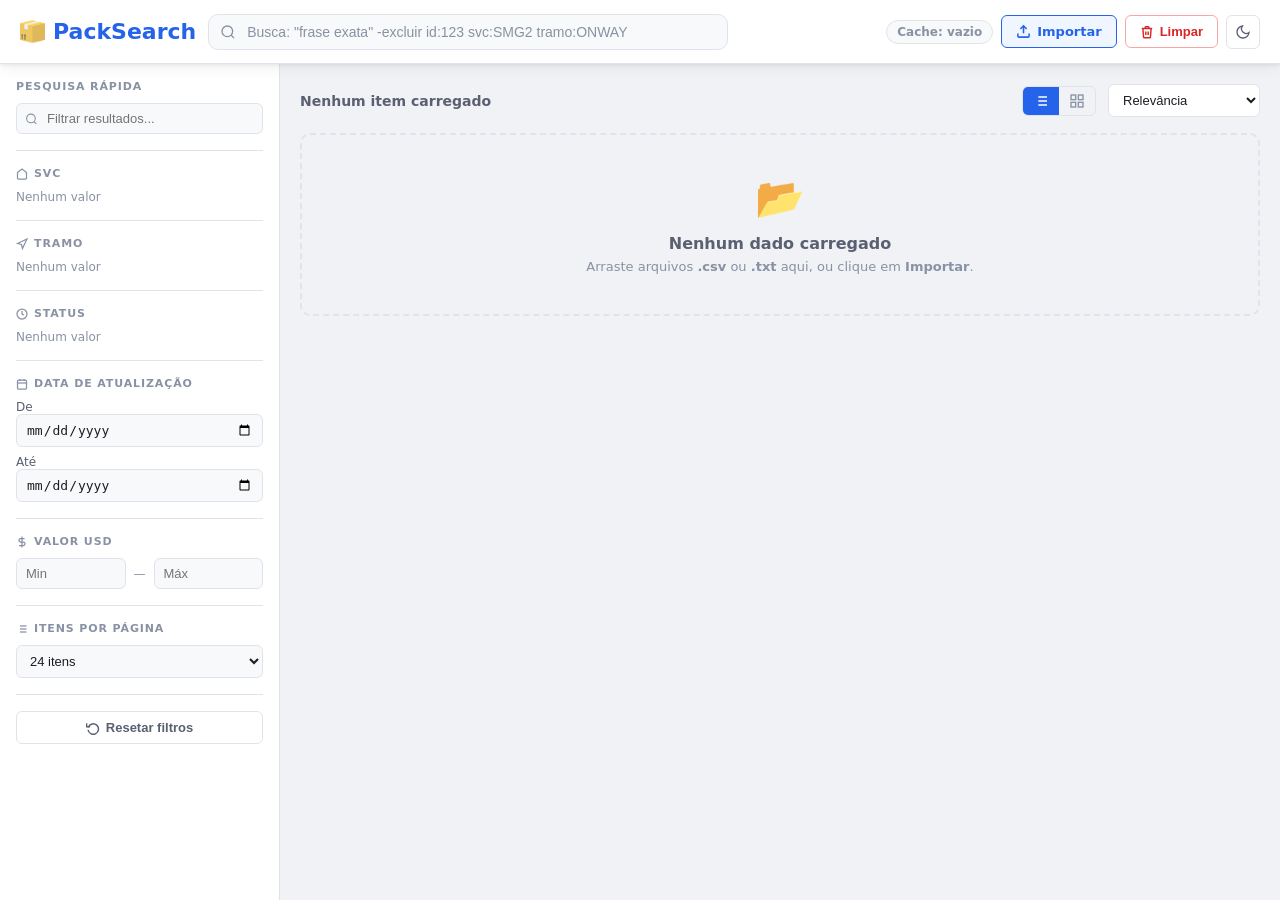
==== PAGINAS/SEARCH/src/index.html @ 0d0c3d0f "refactor: restructure project directory and implement modern CSS architecture" ====
<html lang="pt-BR" data-theme="light">
	<head>
		<meta charset="UTF-8" />
		<meta name="viewport" content="width=device-width, initial-scale=1.0" />
		<meta name="theme-color" content="#000000" />
		<title>PackSearch</title>
		<link rel="preconnect" href="https://fonts.googleapis.com" />
		<link rel="preconnect" href="https://fonts.gstatic.com" crossorigin />
		<link
			href="https://fonts.googleapis.com/css2?family=Inter:wght@400;500;600;700&display=swap"
			rel="stylesheet"
		/>
		<link rel="icon" type="image/png" sizes="32x32" href="favicon/caixa-de-papelao.png" />
		<link rel="stylesheet" href="styles.css" />
	</head>
	<body>
		<div id="progressBar" style="width: 0"></div>

		<!-- HEADER -->
		<header id="header" data-testid="header">
			<div id="logo">
				<img src="favicon/caixa-de-papelao.png" alt="" height="25" />
				<a href="/">
					<span class="logo-text">PackSearch</span>
				</a>
			</div>
			<div id="search-wrap">
				<svg
					width="16"
					height="16"
					viewBox="0 0 24 24"
					fill="none"
					stroke="currentColor"
					stroke-width="2"
				>
					<circle cx="11" cy="11" r="8" />
					<path d="m21 21-4.35-4.35" />
				</svg>
				<input
					type="text"
					id="globalSearch"
					data-testid="global-search"
					placeholder='Busca: "frase exata" -excluir id:123 svc:SMG2 tramo:ONWAY'
					autocomplete="off"
					spellcheck="false"
				/>
			</div>
			<div class="header-actions">
				<div id="cacheBadge" data-testid="cache-badge">Cache: vazio</div>
				<label id="uploadLabel" for="fileInput" data-testid="upload-label">
					<svg
						width="15"
						height="15"
						viewBox="0 0 24 24"
						fill="none"
						stroke="currentColor"
						stroke-width="2.5"
					>
						<path d="M21 15v4a2 2 0 0 1-2 2H5a2 2 0 0 1-2-2v-4" />
						<polyline points="17 8 12 3 7 8" />
						<line x1="12" y1="3" x2="12" y2="15" />
					</svg>
					Importar
				</label>
				<input type="file" id="fileInput" multiple accept=".csv,.txt" />
				<button class="btn btn-danger" id="clearBtn" data-testid="clear-btn">
					<svg
						width="14"
						height="14"
						viewBox="0 0 24 24"
						fill="none"
						stroke="currentColor"
						stroke-width="2.5"
					>
						<polyline points="3 6 5 6 21 6" />
						<path d="M19 6l-1 14a2 2 0 0 1-2 2H8a2 2 0 0 1-2-2L5 6" />
						<path d="M10 11v6M14 11v6" />
						<path d="M9 6V4a1 1 0 0 1 1-1h4a1 1 0 0 1 1 1v2" />
					</svg>
					Limpar
				</button>
				<button
					class="btn-icon"
					id="themeBtn"
					title="Alternar tema"
					data-testid="theme-btn"
				>
					<svg
						id="themeIcon"
						width="16"
						height="16"
						viewBox="0 0 24 24"
						fill="none"
						stroke="currentColor"
						stroke-width="2"
					>
						<path d="M21 12.79A9 9 0 1 1 11.21 3 7 7 0 0 0 21 12.79z" />
					</svg>
				</button>
			</div>
		</header>

		<!-- LAYOUT -->
		<div id="layout">
			<!-- SIDEBAR -->
			<aside id="sidebar" data-testid="sidebar">
				<div class="filter-section">
					<div class="filter-title">Pesquisa rápida</div>
					<div class="quick-search-wrap">
						<svg
							width="13"
							height="13"
							viewBox="0 0 24 24"
							fill="none"
							stroke="currentColor"
							stroke-width="2"
						>
							<circle cx="11" cy="11" r="8" />
							<path d="m21 21-4.35-4.35" />
						</svg>
						<input
							type="text"
							id="quickSearch"
							data-testid="quick-search"
							placeholder="Filtrar resultados..."
							autocomplete="off"
						/>
					</div>
				</div>
				<div class="filter-section" id="chipsSection" style="display: none">
					<div class="filter-title">Filtros ativos</div>
					<div id="activeChips"></div>
				</div>
				<div class="filter-section">
					<div class="filter-title">
						<svg
							width="12"
							height="12"
							viewBox="0 0 24 24"
							fill="none"
							stroke="currentColor"
							stroke-width="2.5"
						>
							<path d="M3 9l9-7 9 7v11a2 2 0 0 1-2 2H5a2 2 0 0 1-2-2z" />
						</svg>
						SVC
					</div>
					<div class="checklist" id="svcChecklist"></div>
				</div>
				<div class="filter-section">
					<div class="filter-title">
						<svg
							width="12"
							height="12"
							viewBox="0 0 24 24"
							fill="none"
							stroke="currentColor"
							stroke-width="2.5"
						>
							<polygon points="3 11 22 2 13 21 11 13 3 11" />
						</svg>
						Tramo
					</div>
					<div class="checklist" id="tramoChecklist"></div>
				</div>
				<div class="filter-section">
					<div class="filter-title">
						<svg
							width="12"
							height="12"
							viewBox="0 0 24 24"
							fill="none"
							stroke="currentColor"
							stroke-width="2.5"
						>
							<circle cx="12" cy="12" r="10" />
							<polyline points="12 6 12 12 16 14" />
						</svg>
						Status
					</div>
					<div class="checklist" id="statusChecklist"></div>
				</div>
				<div class="filter-section">
					<div class="filter-title">
						<svg
							width="12"
							height="12"
							viewBox="0 0 24 24"
							fill="none"
							stroke="currentColor"
							stroke-width="2.5"
						>
							<rect x="3" y="4" width="18" height="18" rx="2" />
							<line x1="16" y1="2" x2="16" y2="6" />
							<line x1="8" y1="2" x2="8" y2="6" />
							<line x1="3" y1="10" x2="21" y2="10" />
						</svg>
						Data de Atualização
					</div>
					<div class="date-range">
						<label
							>De <input type="date" id="dateFrom" data-testid="date-from"
						/></label>
						<label>Até <input type="date" id="dateTo" data-testid="date-to" /></label>
					</div>
				</div>
				<div class="filter-section">
					<div class="filter-title">
						<svg
							width="12"
							height="12"
							viewBox="0 0 24 24"
							fill="none"
							stroke="currentColor"
							stroke-width="2.5"
						>
							<line x1="12" y1="1" x2="12" y2="23" />
							<path d="M17 5H9.5a3.5 3.5 0 0 0 0 7h5a3.5 3.5 0 0 1 0 7H6" />
						</svg>
						Valor USD
					</div>
					<div class="usd-range">
						<input
							type="number"
							id="usdMin"
							data-testid="usd-min"
							placeholder="Min"
							min="0"
							step="0.01"
						/>
						<span class="usd-sep">—</span>
						<input
							type="number"
							id="usdMax"
							data-testid="usd-max"
							placeholder="Máx"
							min="0"
							step="0.01"
						/>
					</div>
				</div>
				<div class="filter-section">
					<div class="filter-title">
						<svg
							width="12"
							height="12"
							viewBox="0 0 24 24"
							fill="none"
							stroke="currentColor"
							stroke-width="2.5"
						>
							<line x1="8" y1="6" x2="21" y2="6" />
							<line x1="8" y1="12" x2="21" y2="12" />
							<line x1="8" y1="18" x2="21" y2="18" />
						</svg>
						Itens por página
					</div>
					<select id="pageSize" data-testid="page-size">
						<option value="12">12 itens</option>
						<option value="24" selected>24 itens</option>
						<option value="48">48 itens</option>
						<option value="96">96 itens</option>
					</select>
				</div>
				<div class="filter-section">
					<button
						class="btn btn-ghost"
						style="width: 100%; justify-content: center"
						id="resetFiltersBtn"
						data-testid="reset-filters-btn"
					>
						<svg
							width="14"
							height="14"
							viewBox="0 0 24 24"
							fill="none"
							stroke="currentColor"
							stroke-width="2.5"
						>
							<polyline points="1 4 1 10 7 10" />
							<path d="M3.51 15a9 9 0 1 0 .49-4.36" />
						</svg>
						Resetar filtros
					</button>
				</div>
			</aside>

			<!-- MAIN -->
			<main id="main">
				<div id="mainToolbar">
					<div id="resultCount" data-testid="result-count">Nenhum item carregado</div>
					<span id="debugToggle" style="display: none">🐛 Debug</span>
					<!-- VIEW TOGGLE -->
					<div id="viewToggle" data-testid="view-toggle">
						<button
							class="view-btn active"
							id="listViewBtn"
							title="Visualização em lista"
							data-testid="list-view-btn"
						>
							<svg
								width="16"
								height="16"
								viewBox="0 0 24 24"
								fill="none"
								stroke="currentColor"
								stroke-width="2"
							>
								<line x1="8" y1="6" x2="21" y2="6" />
								<line x1="8" y1="12" x2="21" y2="12" />
								<line x1="8" y1="18" x2="21" y2="18" />
								<line x1="3" y1="6" x2="3.01" y2="6" />
								<line x1="3" y1="12" x2="3.01" y2="12" />
								<line x1="3" y1="18" x2="3.01" y2="18" />
							</svg>
						</button>
						<button
							class="view-btn"
							id="gridViewBtn"
							title="Visualização em grade"
							data-testid="grid-view-btn"
						>
							<svg
								width="16"
								height="16"
								viewBox="0 0 24 24"
								fill="none"
								stroke="currentColor"
								stroke-width="2"
							>
								<rect x="3" y="3" width="7" height="7" />
								<rect x="14" y="3" width="7" height="7" />
								<rect x="3" y="14" width="7" height="7" />
								<rect x="14" y="14" width="7" height="7" />
							</svg>
						</button>
					</div>
					<select id="sortSelect" data-testid="sort-select">
						<option value="relevance">Relevância</option>
						<option value="date_desc">Data: mais recente</option>
						<option value="date_asc">Data: mais antigo</option>
						<option value="id_asc">ID: crescente</option>
						<option value="id_desc">ID: decrescente</option>
						<option value="desc_az">Descrição: A–Z</option>
						<option value="usd_desc">Valor USD: maior</option>
						<option value="usd_asc">Valor USD: menor</option>
						<option value="eta_desc">ETA: maior</option>
					</select>
				</div>
				<div id="debugPanel"></div>
				<div id="cardsGrid" data-testid="cards-grid"></div>
				<div id="pagination" data-testid="pagination"></div>
			</main>
		</div>

		<!-- CONFIRMATION MODAL -->
		<div
			id="confirmModal"
			class="modal-overlay"
			style="display: none"
			data-testid="confirm-modal"
		>
			<div class="modal-box">
				<div class="modal-icon">⚠️</div>
				<h3 class="modal-title" id="modalTitle" data-testid="modal-title">Confirmar</h3>
				<p class="modal-message" id="confirmMessage" data-testid="confirm-message"></p>
				<div class="modal-actions">
					<button
						class="btn btn-ghost"
						id="modalCancelBtn"
						data-testid="modal-cancel-btn"
					>
						Cancelar
					</button>
					<button
						class="btn btn-danger"
						id="modalConfirmBtn"
						data-testid="modal-confirm-btn"
					>
						Limpar
					</button>
				</div>
			</div>
		</div>

		<div id="toastContainer"></div>

		<!-- React root (mantido para compatibilidade) -->
		<noscript>You need to enable JavaScript to run this app.</noscript>
		<div id="root"></div>

		<!-- PackSearch JavaScript -->
		<script src="app.js"></script>
	</body>
</html>
---- PAGINAS/SEARCH/src/styles.css ----
*,
*::before,
*::after {
	box-sizing: border-box;
	margin: 0;
	padding: 0;
}

:root {
	--bg: #f0f2f5;
	--surface: #ffffff;
	--surface2: #f8f9fa;
	--border: #e0e4ea;
	--text: #1a1d23;
	--text2: #5a6072;
	--text3: #8892a4;
	--primary: #2563eb;
	--primary-h: #1d4ed8;
	--primary-s: #eff6ff;
	--accent: #0ea5e9;
	--success: #16a34a;
	--warning: #d97706;
	--danger: #dc2626;
	--radius: 10px;
	--radius-sm: 6px;
	--shadow: 0 1px 4px rgba(0, 0, 0, 0.08), 0 4px 16px rgba(0, 0, 0, 0.06);
	--shadow-lg: 0 8px 32px rgba(0, 0, 0, 0.12);
	--transition: 0.18s ease;
	--sidebar-w: 280px;
	--header-h: 64px;
}

[data-theme="dark"] {
	--bg: #0f1117;
	--surface: #1a1d26;
	--surface2: #22263a;
	--border: #2d3247;
	--text: #e8ecf4;
	--text2: #9aa3b8;
	--text3: #5a6272;
	--primary: #3b82f6;
	--primary-h: #60a5fa;
	--primary-s: #1e3a5f;
	--shadow: 0 1px 4px rgba(0, 0, 0, 0.3), 0 4px 16px rgba(0, 0, 0, 0.25);
	--shadow-lg: 0 8px 32px rgba(0, 0, 0, 0.4);
}

body {
	font-family: \"Inter\",
		system-ui,
		-apple-system,
		sans-serif;
	font-size: 14px;
	background: var(--bg);
	color: var(--text);
	min-height: 100vh;
	transition:
		background var(--transition),
		color var(--transition);
}

::-webkit-scrollbar {
	width: 6px;
	height: 6px;
}
::-webkit-scrollbar-track {
	background: transparent;
}
::-webkit-scrollbar-thumb {
	background: var(--border);
	border-radius: 99px;
}

/* ===== HEADER ===== */
#header {
	position: sticky;
	top: 0;
	z-index: 100;
	height: var(--header-h);
	background: var(--surface);
	border-bottom: 1px solid var(--border);
	box-shadow: var(--shadow);
	display: flex;
	align-items: center;
	gap: 12px;
	padding: 0 20px;
}
#logo {
	display: flex;
	align-items: center;
	gap: 8px;
	font-size: 22px;
	font-weight: 700;
	white-space: nowrap;
	flex-shrink: 0;
}
#logo a {
	color: var(--primary);
	text-decoration: none;
	display: flex;
	align-items: center;
	transition: opacity var(--transition);
}
#logo a:hover {
	opacity: 0.85;
}
#logo img {
	display: block;
}
#search-wrap {
	flex: 1;
	max-width: 520px;
	position: relative;
}
#search-wrap svg {
	position: absolute;
	left: 12px;
	top: 50%;
	transform: translateY(-50%);
	color: var(--text3);
	pointer-events: none;
}
#globalSearch {
	width: 100%;
	padding: 9px 14px 9px 38px;
	border: 1.5px solid var(--border);
	border-radius: var(--radius);
	background: var(--surface2);
	color: var(--text);
	font-size: 14px;
	transition:
		border-color var(--transition),
		box-shadow var(--transition);
	outline: none;
}
#globalSearch:focus {
	border-color: var(--primary);
	box-shadow: 0 0 0 3px var(--primary-s);
}
#globalSearch::placeholder {
	color: var(--text3);
}
.header-actions {
	display: flex;
	align-items: center;
	gap: 8px;
	flex-shrink: 0;
	margin-left: auto;
}

.btn {
	display: inline-flex;
	align-items: center;
	gap: 6px;
	padding: 8px 14px;
	border-radius: var(--radius-sm);
	border: 1.5px solid transparent;
	cursor: pointer;
	font-size: 13px;
	font-weight: 600;
	transition: all var(--transition);
	white-space: nowrap;
	outline: none;
}
.btn:focus-visible {
	box-shadow: 0 0 0 3px var(--primary-s);
}
.btn-primary {
	background: var(--primary);
	color: #fff;
}
.btn-primary:hover {
	background: var(--primary-h);
}
.btn-ghost {
	background: transparent;
	color: var(--text2);
	border-color: var(--border);
}
.btn-ghost:hover {
	background: var(--surface2);
	color: var(--text);
}
.btn-danger {
	background: transparent;
	color: var(--danger);
	border-color: #fca5a5;
}
.btn-danger:hover {
	background: #fef2f2;
}
[data-theme="dark"] .btn-danger:hover {
	background: #3b0a0a;
}
.btn-icon {
	padding: 8px;
	border-radius: var(--radius-sm);
	background: transparent;
	border: 1.5px solid var(--border);
	color: var(--text2);
	cursor: pointer;
	transition: all var(--transition);
	display: inline-flex;
	align-items: center;
	justify-content: center;
}
.btn-icon:hover {
	background: var(--surface2);
	color: var(--text);
}
#uploadLabel {
	display: inline-flex;
	align-items: center;
	gap: 6px;
	padding: 8px 14px;
	border-radius: var(--radius-sm);
	border: 1.5px solid var(--primary);
	cursor: pointer;
	font-size: 13px;
	font-weight: 600;
	color: var(--primary);
	background: var(--primary-s);
	transition: all var(--transition);
	white-space: nowrap;
}
#uploadLabel:hover {
	background: var(--primary);
	color: #fff;
}
#fileInput {
	display: none;
}

/* ===== CACHE BADGE ===== */
#cacheBadge {
	display: flex;
	align-items: center;
	gap: 6px;
	padding: 4px 10px;
	border-radius: 99px;
	font-size: 12px;
	font-weight: 600;
	border: 1.5px solid var(--border);
	background: var(--surface2);
	color: var(--text3);
	white-space: nowrap;
	flex-shrink: 0;
}
#cacheBadge.active {
	color: var(--success);
	border-color: #86efac;
	background: #f0fdf4;
}
#cacheBadge.memory {
	color: var(--warning);
	border-color: #fde68a;
	background: #fffbeb;
}
[data-theme="dark"] #cacheBadge.active {
	background: #052e16;
	border-color: #166534;
}
[data-theme="dark"] #cacheBadge.memory {
	background: #2d1a00;
	border-color: #92400e;
}

/* ===== LAYOUT ===== */
#layout {
	display: flex;
	min-height: calc(100vh - var(--header-h));
}

/* ===== SIDEBAR ===== */
#sidebar {
	width: var(--sidebar-w);
	flex-shrink: 0;
	background: var(--surface);
	border-right: 1px solid var(--border);
	padding: 16px;
	overflow-y: auto;
	height: calc(100vh - var(--header-h));
	position: sticky;
	top: var(--header-h);
	display: flex;
	flex-direction: column;
	gap: 16px;
}
.filter-section {
	border-bottom: 1px solid var(--border);
	padding-bottom: 16px;
}
.filter-section:last-child {
	border-bottom: none;
	padding-bottom: 0;
}
.filter-title {
	font-size: 11px;
	font-weight: 700;
	text-transform: uppercase;
	letter-spacing: 0.08em;
	color: var(--text3);
	margin-bottom: 10px;
	display: flex;
	align-items: center;
	gap: 6px;
}
.quick-search-wrap {
	position: relative;
}
.quick-search-wrap svg {
	position: absolute;
	left: 9px;
	top: 50%;
	transform: translateY(-50%);
	color: var(--text3);
	pointer-events: none;
}
#quickSearch {
	width: 100%;
	padding: 7px 10px 7px 30px;
	border: 1.5px solid var(--border);
	border-radius: var(--radius-sm);
	background: var(--surface2);
	color: var(--text);
	font-size: 13px;
	outline: none;
	transition: border-color var(--transition);
}
#quickSearch:focus {
	border-color: var(--primary);
}
.checklist {
	display: flex;
	flex-direction: column;
	gap: 6px;
	max-height: 180px;
	overflow-y: auto;
}
.checklist label {
	display: flex;
	align-items: center;
	gap: 8px;
	cursor: pointer;
	font-size: 13px;
	color: var(--text2);
	padding: 3px 4px;
	border-radius: var(--radius-sm);
	transition: background var(--transition);
}
.checklist label:hover {
	background: var(--surface2);
}
.checklist label input[type="checkbox"] {
	accent-color: var(--primary);
	width: 15px;
	height: 15px;
}
.checklist-count {
	margin-left: auto;
	font-size: 11px;
	background: var(--surface2);
	border: 1px solid var(--border);
	border-radius: 99px;
	padding: 1px 7px;
	color: var(--text3);
}
.date-range {
	display: flex;
	flex-direction: column;
	gap: 8px;
}
.date-range label {
	font-size: 12px;
	color: var(--text2);
}
.date-range input[type="date"] {
	width: 100%;
	padding: 7px 9px;
	border: 1.5px solid var(--border);
	border-radius: var(--radius-sm);
	background: var(--surface2);
	color: var(--text);
	font-size: 13px;
	outline: none;
}
.date-range input[type="date"]:focus {
	border-color: var(--primary);
}
.usd-range {
	display: flex;
	gap: 8px;
	align-items: center;
}
.usd-range input {
	width: 100%;
	padding: 7px 9px;
	border: 1.5px solid var(--border);
	border-radius: var(--radius-sm);
	background: var(--surface2);
	color: var(--text);
	font-size: 13px;
	outline: none;
}
.usd-range input:focus {
	border-color: var(--primary);
}
.usd-sep {
	color: var(--text3);
	font-size: 12px;
	flex-shrink: 0;
}
#pageSize {
	width: 100%;
	padding: 7px 9px;
	border: 1.5px solid var(--border);
	border-radius: var(--radius-sm);
	background: var(--surface2);
	color: var(--text);
	font-size: 13px;
	outline: none;
	cursor: pointer;
}
#activeChips {
	display: flex;
	flex-wrap: wrap;
	gap: 6px;
}
.chip {
	display: inline-flex;
	align-items: center;
	gap: 5px;
	padding: 3px 8px 3px 10px;
	border-radius: 99px;
	background: var(--primary-s);
	border: 1px solid #93c5fd;
	color: var(--primary);
	font-size: 12px;
	font-weight: 600;
}
.chip button {
	background: none;
	border: none;
	cursor: pointer;
	padding: 0;
	color: var(--primary);
	font-size: 14px;
	line-height: 1;
	display: flex;
	align-items: center;
}
.chip button:hover {
	color: var(--danger);
}

/* ===== MAIN ===== */
#main {
	flex: 1;
	padding: 20px;
	overflow: hidden;
	min-width: 0;
}
#mainToolbar {
	display: flex;
	align-items: center;
	gap: 12px;
	margin-bottom: 16px;
	flex-wrap: wrap;
}
#resultCount {
	font-size: 14px;
	font-weight: 700;
	color: var(--text2);
	flex: 1;
	min-width: 140px;
}
#resultCount span {
	color: var(--primary);
}
#sortSelect {
	padding: 7px 10px;
	border: 1.5px solid var(--border);
	border-radius: var(--radius-sm);
	background: var(--surface);
	color: var(--text);
	font-size: 13px;
	cursor: pointer;
	outline: none;
}
#sortSelect:focus {
	border-color: var(--primary);
}

/* ===== CARDS GRID ===== */
#cardsGrid {
	display: grid;
	grid-template-columns: repeat(auto-fill, minmax(310px, 1fr));
	gap: 14px;
}
.card {
	background: var(--surface);
	border: 1.5px solid var(--border);
	border-radius: var(--radius);
	padding: 16px;
	cursor: pointer;
	transition: all var(--transition);
	position: relative;
	overflow: hidden;
}
.card::before {
	content: \"\";
	position: absolute;
	top: 0;
	left: 0;
	right: 0;
	height: 3px;
	background: linear-gradient(90deg, var(--primary), var(--accent));
	opacity: 0;
	transition: opacity var(--transition);
}
.card:hover {
	border-color: var(--primary);
	box-shadow: var(--shadow-lg);
	transform: translateY(-2px);
}
.card:hover::before {
	opacity: 1;
}
.card:active {
	transform: translateY(0);
}
.card-header {
	display: flex;
	align-items: flex-start;
	justify-content: space-between;
	gap: 10px;
	margin-bottom: 10px;
}
.card-id {
	font-size: 11px;
	font-weight: 700;
	font-family: \"Courier New\", monospace;
	color: var(--primary);
	background: var(--primary-s);
	padding: 3px 8px;
	border-radius: var(--radius-sm);
	letter-spacing: 0.03em;
}
.card-badges {
	display: flex;
	flex-wrap: wrap;
	gap: 5px;
}
.badge {
	font-size: 11px;
	font-weight: 600;
	padding: 2px 8px;
	border-radius: 99px;
	white-space: nowrap;
}
.badge-svc {
	background: #ede9fe;
	color: #6d28d9;
	border: 1px solid #c4b5fd;
}
.badge-tramo {
	background: #e0f2fe;
	color: #0369a1;
	border: 1px solid #7dd3fc;
}
.badge-status {
	background: #fef9c3;
	color: #854d0e;
	border: 1px solid #fde047;
}
.badge-risk {
	background: #fee2e2;
	color: #b91c1c;
	border: 1px solid #fca5a5;
}
[data-theme="dark"] .badge-svc {
	background: #2e1065;
	color: #c4b5fd;
	border-color: #4c1d95;
}
[data-theme="dark"] .badge-tramo {
	background: #0c2a3d;
	color: #7dd3fc;
	border-color: #0e4163;
}
[data-theme="dark"] .badge-status {
	background: #2d1e00;
	color: #fde047;
	border-color: #713f12;
}
[data-theme="dark"] .badge-risk {
	background: #3b0a0a;
	color: #fca5a5;
	border-color: #7f1d1d;
}
.card-desc {
	font-size: 13px;
	font-weight: 500;
	color: var(--text);
	margin-bottom: 10px;
	line-height: 1.45;
	display: -webkit-box;
	line-clamp: 2;
	-webkit-line-clamp: 2;
	-webkit-box-orient: vertical;
	overflow: hidden;
}
.card-desc.empty {
	color: var(--text3);
	font-style: italic;
}
.card-meta {
	display: grid;
	grid-template-columns: 1fr 1fr;
	gap: 6px;
}
.card-meta-item {
	display: flex;
	flex-direction: column;
	gap: 1px;
}
.card-meta-label {
	font-size: 10px;
	font-weight: 700;
	text-transform: uppercase;
	letter-spacing: 0.06em;
	color: var(--text3);
}
.card-meta-value {
	font-size: 12px;
	font-weight: 600;
	color: var(--text2);
	white-space: nowrap;
	overflow: hidden;
	text-overflow: ellipsis;
}
.card-meta-value.usd {
	color: var(--success);
}
.card-meta-value.eta-high {
	color: var(--danger);
}
.card-meta-value.eta-mid {
	color: var(--warning);
}
.card-footer {
	margin-top: 10px;
	padding-top: 10px;
	border-top: 1px solid var(--border);
	display: flex;
	align-items: center;
	justify-content: space-between;
	gap: 8px;
}
.card-date {
	font-size: 11px;
	color: var(--text3);
	display: flex;
	align-items: center;
	gap: 5px;
}
.card-click-hint {
	font-size: 11px;
	color: var(--primary);
	font-weight: 600;
	opacity: 0;
	transition: opacity var(--transition);
	display: flex;
	align-items: center;
	gap: 4px;
}
.card:hover .card-click-hint {
	opacity: 1;
}

/* ===== EMPTY / DROP ===== */
#emptyState {
	grid-column: 1 / -1;
	display: flex;
	flex-direction: column;
	align-items: center;
	justify-content: center;
	padding: 80px 20px;
	text-align: center;
	color: var(--text3);
	gap: 12px;
}
#emptyState .empty-icon {
	font-size: 56px;
}
#emptyState h3 {
	font-size: 18px;
	font-weight: 700;
	color: var(--text2);
}
#emptyState p {
	font-size: 14px;
	max-width: 360px;
	line-height: 1.5;
}
#dropZone {
	border: 2.5px dashed var(--border);
	border-radius: var(--radius);
	padding: 40px 20px;
	text-align: center;
	color: var(--text3);
	transition: all var(--transition);
	cursor: pointer;
	grid-column: 1 / -1;
}
#dropZone.drag-over {
	border-color: var(--primary);
	background: var(--primary-s);
	color: var(--primary);
}
#dropZone .drop-icon {
	font-size: 40px;
	margin-bottom: 12px;
}
#dropZone h3 {
	font-size: 16px;
	font-weight: 700;
	color: var(--text2);
	margin-bottom: 6px;
}
#dropZone p {
	font-size: 13px;
}

/* ===== DEBUG PANEL ===== */
#debugPanel {
	background: #1e1e2e;
	color: #cdd6f4;
	font-family: monospace;
	font-size: 12px;
	padding: 12px 16px;
	border-radius: var(--radius);
	margin-bottom: 16px;
	max-height: 180px;
	overflow-y: auto;
	display: none;
	line-height: 1.6;
	border: 1px solid #313244;
}
#debugPanel.show {
	display: block;
}
#debugPanel .log-ok {
	color: #a6e3a1;
}
#debugPanel .log-warn {
	color: #f9e2af;
}
#debugPanel .log-err {
	color: #f38ba8;
}
#debugPanel .log-info {
	color: #89dceb;
}
#debugToggle {
	font-size: 12px;
	color: var(--text3);
	cursor: pointer;
	text-decoration: underline;
}

/* ===== PAGINATION ===== */
#pagination {
	display: flex;
	align-items: center;
	justify-content: center;
	gap: 6px;
	margin-top: 24px;
	flex-wrap: wrap;
}
.page-btn {
	min-width: 36px;
	height: 36px;
	padding: 0 10px;
	border-radius: var(--radius-sm);
	border: 1.5px solid var(--border);
	background: var(--surface);
	color: var(--text2);
	cursor: pointer;
	font-size: 13px;
	font-weight: 600;
	transition: all var(--transition);
	display: inline-flex;
	align-items: center;
	justify-content: center;
}
.page-btn:hover:not(:disabled) {
	background: var(--primary);
	color: #fff;
	border-color: var(--primary);
}
.page-btn.active {
	background: var(--primary);
	color: #fff;
	border-color: var(--primary);
}
.page-btn:disabled {
	opacity: 0.35;
	cursor: not-allowed;
}
#pageJumpWrap {
	display: flex;
	align-items: center;
	gap: 6px;
	font-size: 13px;
	color: var(--text2);
}
#pageJump {
	width: 60px;
	padding: 6px 8px;
	border: 1.5px solid var(--border);
	border-radius: var(--radius-sm);
	background: var(--surface2);
	color: var(--text);
	font-size: 13px;
	text-align: center;
	outline: none;
}
#pageJump:focus {
	border-color: var(--primary);
}

/* ===== TOAST ===== */
#toastContainer {
	position: fixed;
	bottom: 24px;
	right: 24px;
	z-index: 9999;
	display: flex;
	flex-direction: column;
	gap: 10px;
	pointer-events: none;
}
.toast {
	display: flex;
	align-items: center;
	gap: 10px;
	padding: 12px 18px;
	border-radius: var(--radius);
	background: var(--surface);
	border: 1.5px solid var(--border);
	box-shadow: var(--shadow-lg);
	font-size: 13px;
	font-weight: 600;
	color: var(--text);
	pointer-events: auto;
	animation: slideUp 0.25s ease;
	min-width: 240px;
	max-width: 380px;
}
.toast.success {
	border-color: #86efac;
	background: #f0fdf4;
	color: #15803d;
}
.toast.error {
	border-color: #fca5a5;
	background: #fef2f2;
	color: #b91c1c;
}
.toast.info {
	border-color: #93c5fd;
	background: #eff6ff;
	color: #1d4ed8;
}
.toast.warn {
	border-color: #fde68a;
	background: #fffbeb;
	color: #b45309;
}
[data-theme="dark"] .toast.success {
	background: #052e16;
	color: #4ade80;
	border-color: #166534;
}
[data-theme="dark"] .toast.error {
	background: #3b0a0a;
	color: #f87171;
	border-color: #7f1d1d;
}
[data-theme="dark"] .toast.info {
	background: #1e3a5f;
	color: #93c5fd;
	border-color: #1e40af;
}
[data-theme="dark"] .toast.warn {
	background: #2d1a00;
	color: #fbbf24;
	border-color: #92400e;
}
.toast-fade-out {
	animation: fadeOut 0.4s ease forwards;
}
@keyframes slideUp {
	from {
		transform: translateY(20px);
		opacity: 0;
	}
	to {
		transform: translateY(0);
		opacity: 1;
	}
}
@keyframes fadeOut {
	to {
		opacity: 0;
		transform: translateY(10px);
	}
}

#progressBar {
	position: fixed;
	top: 0;
	left: 0;
	height: 3px;
	background: linear-gradient(90deg, var(--primary), var(--accent));
	transition: width 0.3s ease;
	z-index: 9999;
}

/* ===== HIGHLIGHTING ===== */
mark.highlight {
	background: #fef08a;
	color: inherit;
	padding: 0 1px;
	border-radius: 2px;
}
[data-theme="dark"] mark.highlight {
	background: #854d0e;
	color: #fef9c3;
}

/* ===== VIEW TOGGLE (Lista / Grid) ===== */
#viewToggle {
	display: flex;
	border: 1.5px solid var(--border);
	border-radius: var(--radius-sm);
	overflow: hidden;
	flex-shrink: 0;
}
#viewToggle .view-btn {
	border: none;
	border-radius: 0;
	padding: 6px 10px;
	background: transparent;
	color: var(--text3);
	cursor: pointer;
	transition: all var(--transition);
	display: inline-flex;
	align-items: center;
	justify-content: center;
}
#viewToggle .view-btn:hover {
	background: var(--surface2);
	color: var(--text);
}
#viewToggle .view-btn.active {
	background: var(--primary);
	color: #fff;
}

/* ===== LIST VIEW ===== */
#cardsGrid.list-view {
	grid-template-columns: 1fr;
	gap: 8px;
}
#cardsGrid.list-view .card {
	display: flex;
	flex-direction: column;
	gap: 8px;
	padding: 12px 14px;
}
#cardsGrid.list-view .card::before {
	display: none;
}
#cardsGrid.list-view .card:hover {
	transform: none;
}
#cardsGrid.list-view .card-desc {
	order: -2;
	flex: none;
	margin-bottom: 0;
	line-height: 1.4;
	display: block;
	overflow: visible;
	text-overflow: clip;
	white-space: normal;
	word-break: break-word;
	font-weight: 600;
	color: var(--text);
	margin-bottom: 6px;
}
#cardsGrid.list-view .card-desc.empty {
	display: none;
}
#cardsGrid.list-view .card-header {
	order: -1;
	margin-bottom: 0;
	gap: 8px;
	display: flex;
	align-items: center;
	flex-wrap: wrap;
}
#cardsGrid.list-view .card-id {
	font-size: 11px;
	flex-shrink: 0;
}
#cardsGrid.list-view .card-badges {
	display: flex;
	flex-wrap: wrap;
	gap: 4px;
}
#cardsGrid.list-view .card-meta {
	display: grid;
	grid-template-columns: repeat(auto-fit, minmax(90px, 1fr));
	gap: 12px;
	width: 100%;
}
#cardsGrid.list-view .card-meta .card-meta-item {
	display: flex;
	flex-direction: column;
	gap: 2px;
	min-width: 0;
}
#cardsGrid.list-view .card-meta .card-meta-label {
	font-size: 10px;
	font-weight: 600;
	text-transform: uppercase;
}
#cardsGrid.list-view .card-meta .card-meta-value {
	font-size: 12px;
	overflow: hidden;
	text-overflow: ellipsis;
	white-space: nowrap;
}
#cardsGrid.list-view .card-footer {
	margin-top: 6px;
	padding-top: 6px;
	border-top: 1px solid var(--border);
	width: 100%;
	display: flex;
	gap: 12px;
	flex-wrap: wrap;
}
#cardsGrid.list-view .card-date {
	font-size: 11px;
	color: var(--text3);
	display: flex;
	align-items: center;
	gap: 4px;
	flex-shrink: 0;
}
#cardsGrid.list-view .card-click-hint {
	display: flex;
}

/* ===== CONFIRMATION MODAL ===== */
.modal-overlay {
	position: fixed;
	top: 0;
	left: 0;
	right: 0;
	bottom: 0;
	background: rgba(0, 0, 0, 0.45);
	backdrop-filter: blur(4px);
	z-index: 10000;
	display: flex;
	align-items: center;
	justify-content: center;
}
.modal-box {
	background: var(--surface);
	border: 1.5px solid var(--border);
	border-radius: var(--radius);
	box-shadow: var(--shadow-lg);
	padding: 24px;
	max-width: 420px;
	width: 90%;
	animation: modalSlideUp 0.2s ease;
}
@keyframes modalSlideUp {
	from {
		transform: translateY(20px);
		opacity: 0;
	}
	to {
		transform: translateY(0);
		opacity: 1;
	}
}
.modal-icon {
	font-size: 32px;
	margin-bottom: 12px;
}
.modal-title {
	font-size: 16px;
	font-weight: 700;
	color: var(--text);
	margin-bottom: 8px;
}
.modal-message {
	font-size: 14px;
	color: var(--text2);
	margin-bottom: 20px;
	line-height: 1.5;
}
.modal-actions {
	display: flex;
	gap: 10px;
	justify-content: flex-end;
}

/* ===== RESPONSIVE ===== */
@media (max-width: 768px) {
	#sidebar {
		display: none;
	}
	#cardsGrid {
		grid-template-columns: 1fr;
	}
	#cardsGrid.list-view .card-meta {
		display: none;
	}
}
@media (max-width: 540px) {
	#header {
		gap: 8px;
		padding: 0 12px;
	}
	#cacheBadge {
		display: none;
	}
	#viewToggle {
		display: none;
	}
}
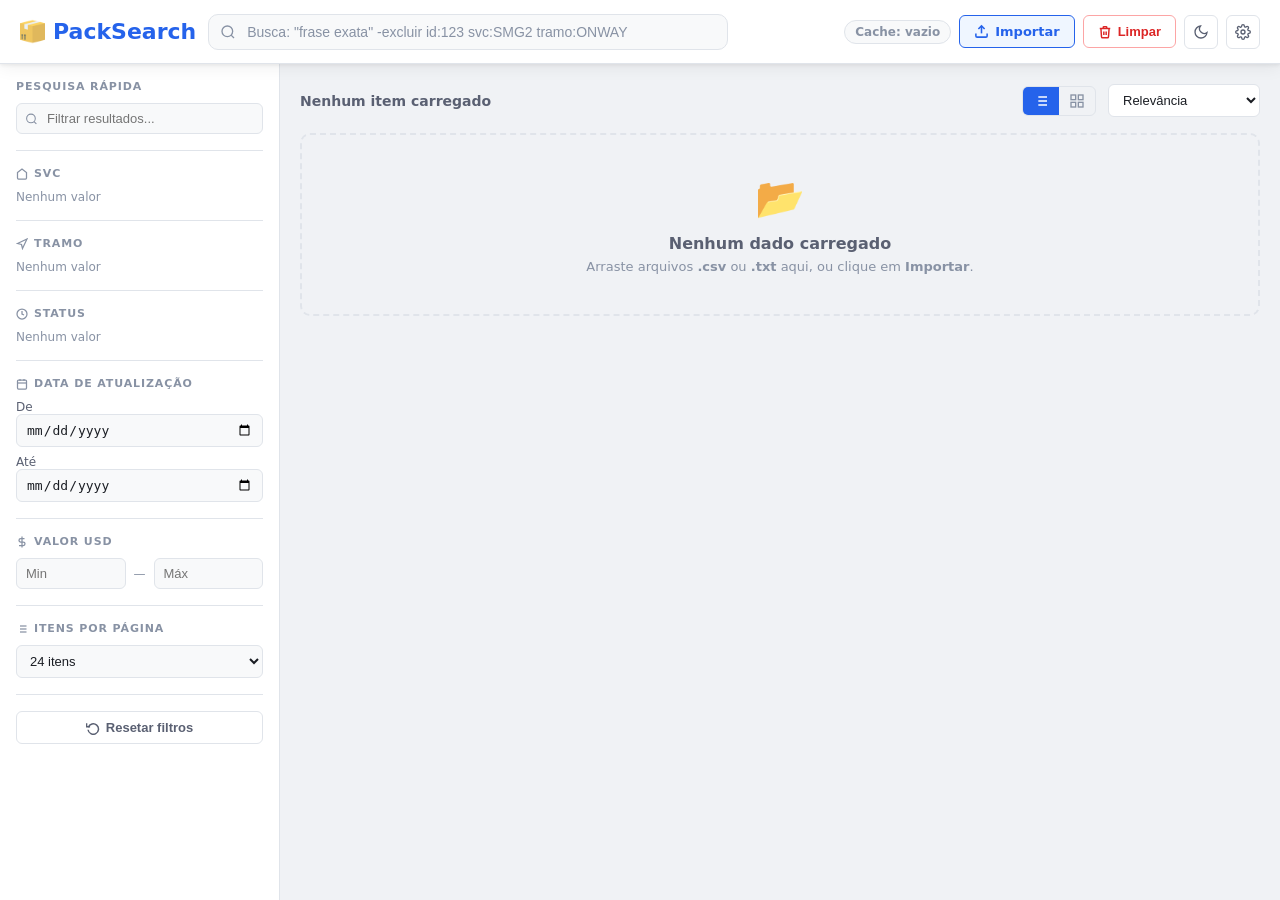
==== commit 5693a518: "feat: initialize PackSearch web interface with search, filtering, and layout components" ====
--- a/PAGINAS/SEARCH/src/index.html
+++ b/PAGINAS/SEARCH/src/index.html
@@ -97,6 +97,12 @@
 						<path d="M21 12.79A9 9 0 1 1 11.21 3 7 7 0 0 0 21 12.79z" />
 					</svg>
 				</button>
+				<button class="btn-icon" id="settingsBtn" title="Configurações" data-testid="settings-btn">
+					<svg width="16" height="16" viewBox="0 0 24 24" fill="none" stroke="currentColor" stroke-width="2">
+						<circle cx="12" cy="12" r="3"></circle>
+						<path d="M19.4 15a1.65 1.65 0 0 0 .33 1.82l.06.06a2 2 0 0 1 0 2.83 2 2 0 0 1-2.83 0l-.06-.06a1.65 1.65 0 0 0-1.82-.33 1.65 1.65 0 0 0-1 1.51V21a2 2 0 0 1-2 2 2 2 0 0 1-2-2v-.09A1.65 1.65 0 0 0 9 19.4a1.65 1.65 0 0 0-1.82.33l-.06.06a2 2 0 0 1-2.83 0 2 2 0 0 1 0-2.83l.06-.06a1.65 1.65 0 0 0 .33-1.82 1.65 1.65 0 0 0-1.51-1H3a2 2 0 0 1-2-2 2 2 0 0 1 2-2h.09A1.65 1.65 0 0 0 4.6 9a1.65 1.65 0 0 0-.33-1.82l-.06-.06a2 2 0 0 1 0-2.83 2 2 0 0 1 2.83 0l.06.06a1.65 1.65 0 0 0 1.82.33H9a1.65 1.65 0 0 0 1-1.51V3a2 2 0 0 1 2-2 2 2 0 0 1 2 2v.09a1.65 1.65 0 0 0 1 1.51 1.65 1.65 0 0 0 1.82-.33l.06-.06a2 2 0 0 1 2.83 0 2 2 0 0 1 0 2.83l-.06.06a1.65 1.65 0 0 0-.33 1.82V9a1.65 1.65 0 0 0 1.51 1H21a2 2 0 0 1 2 2 2 2 0 0 1-2 2h-.09a1.65 1.65 0 0 0-1.51 1z"></path>
+					</svg>
+				</button>
 			</div>
 		</header>
 
@@ -383,6 +389,53 @@
 			</div>
 		</div>
 
+		<!-- SETTINGS MODAL -->
+		<div
+			id="settingsModal"
+			class="modal-overlay"
+			style="display: none"
+			data-testid="settings-modal"
+		>
+			<div class="modal-box modal-box-lg">
+				<div class="modal-header">
+					<h3 class="modal-title">Configurações de Enriquecimento</h3>
+					<button class="btn-icon" id="closeSettingsBtn" title="Fechar">
+						<svg width="18" height="18" viewBox="0 0 24 24" fill="none" stroke="currentColor" stroke-width="2.5">
+							<line x1="18" y1="6" x2="6" y2="18"></line>
+							<line x1="6" y1="6" x2="18" y2="18"></line>
+						</svg>
+					</button>
+				</div>
+				
+				<div class="settings-section">
+					<div class="settings-header">
+						<h4>1. IDs sem Descrição (<span id="missingDescCount">0</span>)</h4>
+						<p>Copie a query já formatada para extrair dados faltantes no BigQuery. Apenas os IDs sem descrição são incluídos.</p>
+					</div>
+					<button class="btn btn-primary" id="copyQueryBtn" style="width: 100%; justify-content: center;">
+						<svg width="16" height="16" viewBox="0 0 24 24" fill="none" stroke="currentColor" stroke-width="2">
+							<rect x="9" y="9" width="13" height="13" rx="2" ry="2"></rect><path d="M5 15H4a2 2 0 0 1-2-2V4a2 2 0 0 1 2-2h9a2 2 0 0 1 2 2v1"></path>
+						</svg>
+						Copiar SQL Query
+					</button>
+				</div>
+
+				<div class="settings-section">
+					<div class="settings-header">
+						<h4>2. Colar Resultado (Enriquecer)</h4>
+						<p>Cole o resultado da query gerada acima com o cabeçalho. As informações faltantes dos IDs serão atualizadas.</p>
+					</div>
+					<textarea id="enrichmentData" rows="6" placeholder="Cole os dados aqui (com cabeçalhos)"></textarea>
+					<button class="btn btn-success" id="applyEnrichmentBtn" style="width: 100%; justify-content: center; margin-top: 10px;">
+						<svg width="16" height="16" viewBox="0 0 24 24" fill="none" stroke="currentColor" stroke-width="2.5">
+							<polyline points="20 6 9 17 4 12"></polyline>
+						</svg>
+						Aplicar Enriquecimento
+					</button>
+				</div>
+			</div>
+		</div>
+
 		<div id="toastContainer"></div>
 
 		<!-- React root (mantido para compatibilidade) -->
--- a/PAGINAS/SEARCH/src/styles.css
+++ b/PAGINAS/SEARCH/src/styles.css
@@ -1144,3 +1144,71 @@
 		display: none;
 	}
 }
+
+/* ===== SETTINGS MODAL EXTENSION ===== */
+.modal-box-lg {
+	max-width: 580px;
+}
+.modal-header {
+	display: flex;
+	align-items: center;
+	justify-content: space-between;
+	margin-bottom: 20px;
+	padding-bottom: 12px;
+	border-bottom: 1px solid var(--border);
+}
+.modal-header .modal-title {
+	margin-bottom: 0;
+	font-size: 18px;
+}
+.settings-section {
+	background: var(--surface2);
+	border: 1px solid var(--border);
+	border-radius: var(--radius);
+	padding: 16px;
+	margin-bottom: 16px;
+}
+.settings-section:last-child {
+	margin-bottom: 0;
+}
+.settings-header {
+	margin-bottom: 12px;
+}
+.settings-header h4 {
+	font-size: 14px;
+	font-weight: 700;
+	color: var(--text);
+	margin-bottom: 4px;
+}
+.settings-header p {
+	font-size: 13px;
+	color: var(--text2);
+	margin-bottom: 0;
+	line-height: 1.4;
+}
+#enrichmentData {
+	width: 100%;
+	padding: 10px;
+	border: 1.5px solid var(--border);
+	border-radius: var(--radius-sm);
+	background: var(--surface);
+	color: var(--text);
+	font-size: 13px;
+	font-family: inherit;
+	resize: vertical;
+	outline: none;
+}
+#enrichmentData:focus {
+	border-color: var(--primary);
+}
+.btn-success {
+	background: var(--success);
+	color: #fff;
+	border-color: transparent;
+}
+.btn-success:hover {
+	background: #15803d;
+}
+[data-theme="dark"] .btn-success:hover {
+	background: #14532d;
+}
